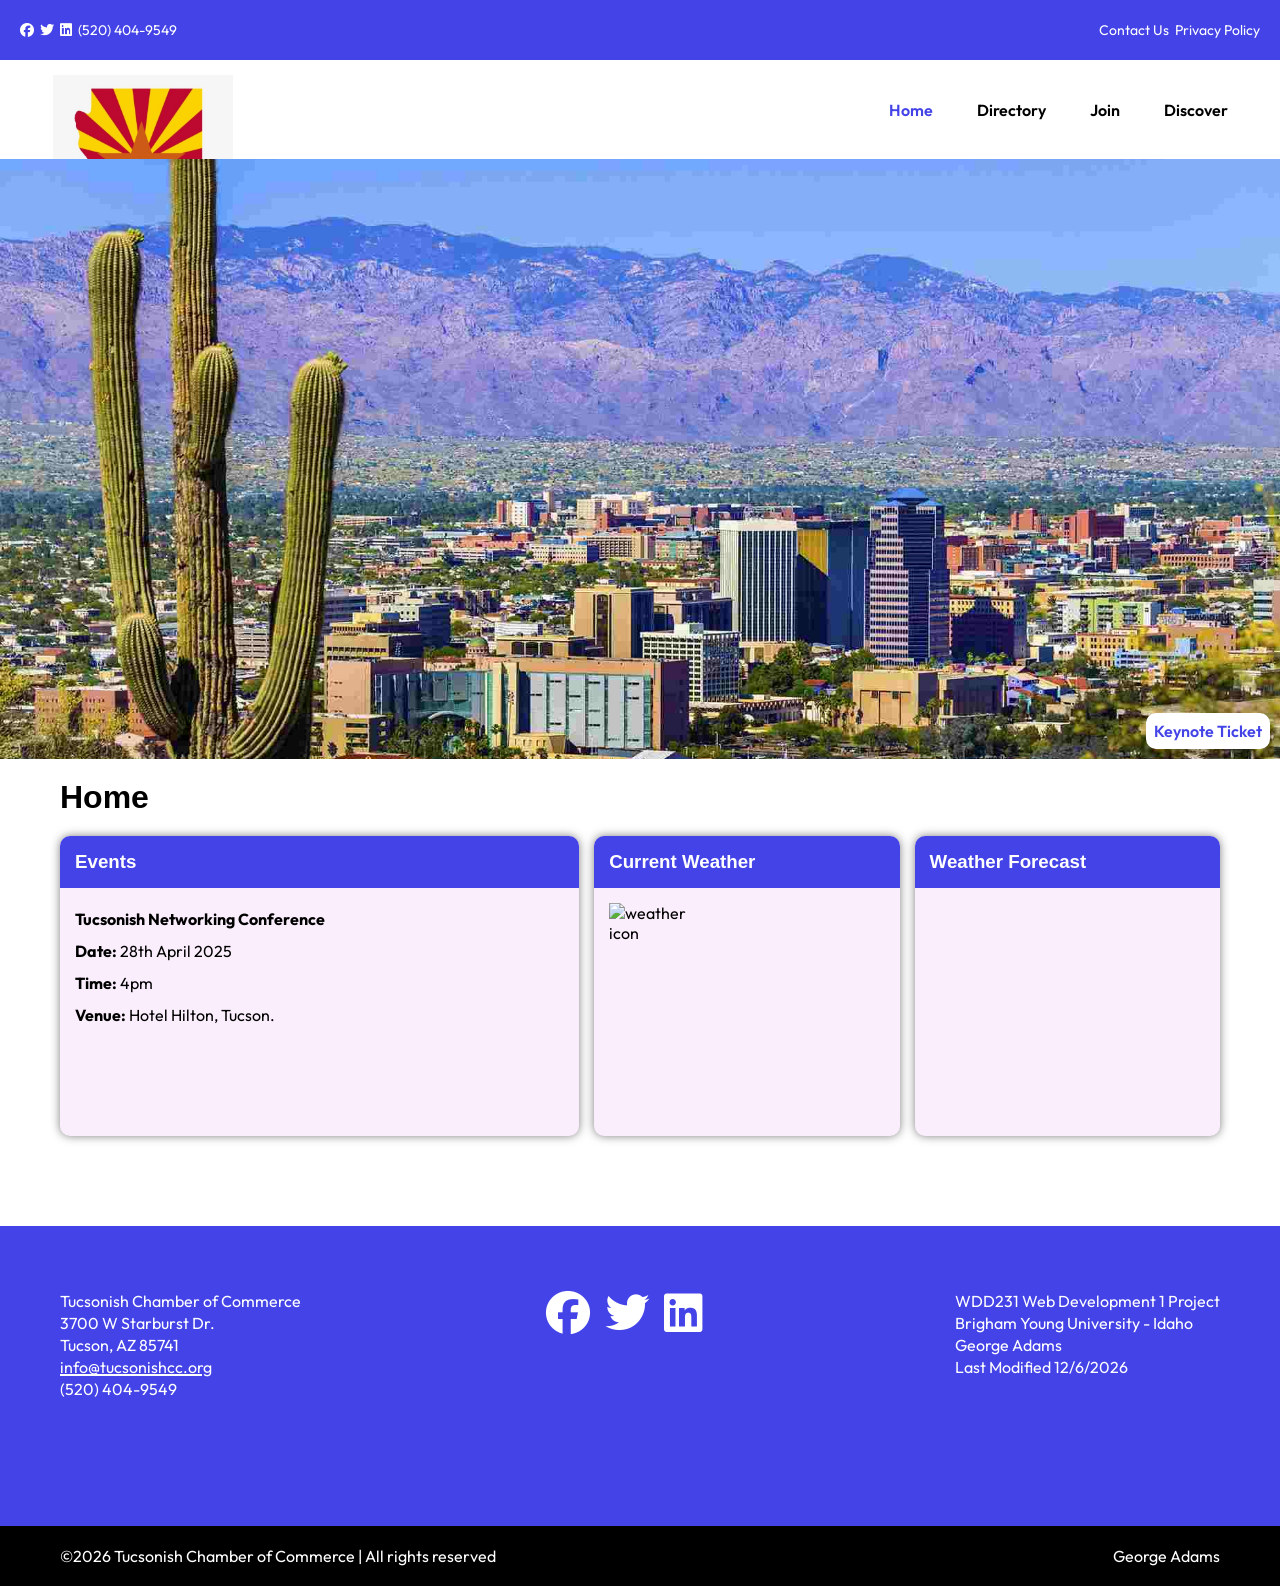
==== chamber/index.html @ 9a7d52b9 "initial" ====
<!DOCTYPE html>
<html lang="en-US">

<head>
    <meta charset="UTF-8">
    <meta name="viewport" content="width=device-width, initial-scale=1.0">
    <meta name="author" content="George Adams">
    <meta name="description" content="Tucsonish Chamber of Commerce. We have 
    the vision to build a community where businesses can thrive, foster a community of growth, 
    and contribute to economic development. A place for businesses to connect together.">

    <meta property="og:title" content="Tucsonish Chamber of Commerce">
    <meta property="og:description" content="Tucsonish Chamber of Commerce connecting businesses together">
    <meta property="og:type" content="website">
    <meta property="og:image" content="https://facelessfcls.github.io/wdd231/chamber/images/homepage-photo.jpeg">
    <meta property="og:url" content="https://facelessfcls.github.io/wdd231/chamber/index.html">
    <meta name="twitter:card" content="Tucsonish Chamber of Commerce connects and grows businesses.">
    <title>Home | Tucsonish Chambers of Commerce </title>

    <link rel="apple-touch-icon" sizes="180x180" href="/images/icons/apple-touch-icon.png">
    <link rel="icon" type="image/png" sizes="32x32" href="images/icons/favicon-32x32.png">
    <link rel="icon" type="image/png" sizes="16x16" href="images/icons/favicon-16x16.png">
    <link rel="manifest" href="images/icons/site.webmanifest">

    <link rel="preconnect" href="https://fonts.googleapis.com">
    <link rel="preconnect" href="https://fonts.gstatic.com" crossorigin>
    <link href="https://fonts.googleapis.com/css2?family=Outfit:wght@100..900&display=swap" rel="stylesheet">

    <link rel="stylesheet" href="styles/normalize.css" media="screen">
    <link rel="stylesheet" href="styles/index.css" media="screen">
    <link rel="stylesheet" href="styles/directory.css" media="screen">
    <link rel="stylesheet" href="styles/directory-large.css" media="screen">
    <link rel="stylesheet" href="https://cdnjs.cloudflare.com/ajax/libs/font-awesome/6.6.0/css/all.min.css">
    
    <script src="scripts/index.js" type="module"></script>
    <script src="scripts/lastmodified.js" defer></script>
    <script src="scripts/navigation.js" defer></script>
</head>

<body>
    <header class="top-banner">

        <nav class="items-left">
            <ul>
                <li> <i class="fa-brands fa-facebook"></i> </li>
                <li> <i class="fa-brands fa-twitter"></i> </li>
                <li> <i class="fa-brands fa-linkedin"></i> </li>
                <li> (520) 404-9549 </li>
            </ul>
        </nav>

        <nav class="items-right">
            <ul>
                <li> <a href="#">Contact Us</a> </li>
                <li> <a href="#">Privacy Policy</a> </li>
            </ul>
        </nav>

    </header>


    <header>

        <div class="nav-container">
            <span>
                <a href="index.html"> 
                    <img src="images/az-flag-state.jpg" alt="Tucsonish Chambers of Commerce logo">
                </a>

                <span id="icon-menu"> </span>
            </span>

            <nav class="nav-links">
                <ul>
                    <li><a href="index.html" class="active">Home</a></li>
                    <li><a href="directory.html">Directory</a></li>
                    <li><a href="join.html">Join</a></li>
                    <li><a href="discover.html">Discover</a></li>
                </ul>
            </nav>
        </div>

    </header>


    <main>
        <div id="hero-container">
            <img src="images/homepage-photo.jpg" alt="home page hero image" loading="lazy">
            <span tabindex="0">Keynote Ticket</span>
        </div>

        <h1 class="home">Home</h1>

        <div id="home-container">
            <!-- Events -->
            <div class="events">
                <h3>Events</h3>
                <p> <strong>Tucsonish Networking Conference</strong>
                    <br> <strong>Date:</strong> 28th April 2025
                    <br> <strong>Time:</strong> 4pm
                    <br> <strong>Venue:</strong> Hotel Hilton, Tucson. 

                </p>
            </div>

            <!-- Current Weather -->
            <div class="cWeather">
                <h3>Current Weather</h3>

                <div class="weatherInfo-container">
                    <img id="weather-icon" src="#" alt="weather icon" width="100" height="100">

                    <ul class="weather-info">

                    </ul>

                </div>
            </div>

            <!-- Weather Forecast  -->
            <div class="wForecast">
                <h3>Weather Forecast</h3>

                <div class="forecastInfo">

                </div>

            </div>

        </div>

        <div id="companies-container">

        </div>

    </main>


    <footer>
        <div class="footer-background">

            <div class="footer-container">
                <div class="sec-one">
                    <p>Tucsonish Chamber of Commerce <br>
                        3700 W Starburst Dr. <br>
                        Tucson, AZ 85741 <br>
                        <a href="#">info@tucsonishcc.org</a><br>
                        (520) 404-9549
                    </p>
                </div>

                <div class="sec-two">
                    <i class="fa-brands fa-facebook"></i>
                    <i class="fa-brands fa-twitter"></i>
                    <i class="fa-brands fa-linkedin"></i>
                </div>

                <div class="sec-three">
                    <p>WDD231 Web Development 1 Project
                        <br>Brigham Young University - Idaho
                        <br>George Adams
                    </p>
                    <p id="lastModified"></p>
                </div>
            </div>
        </div>

        <div class="footend-container">
            <div class="footer-end">
                <p><span id="currentYear">©</span> Tucsonish Chamber of Commerce | All rights reserved</p>
                <p>George Adams</p>
            </div>
        </div>

    </footer>
</body>

</html>
---- chamber/styles/index.css ----
:root {
    --primary-color: #2a7b48;
    --secondary-color: #FAEDFC;
    --accent-color1: #E6E6E6;
    --accent-color2: #F2F2F2;
    --accent-color3: #F4F4F4;
    
    font-family: Outfit, "Humanst521 BT", roboto, sans-serif;
    font-size: 16px;
    scroll-behavior: smooth;
}
 
#hero-container {
    width: 100%;
    height: 300px;
    position: relative;
}

#hero-container img {
    width: 100%;
    height: 100%;
    object-fit: cover;
}

#hero-container span {
    font-size: 1rem;
    font-weight: 600;
    background-color: white;
    color: var(--primary-color);
    padding: 8px;
    margin: 10px;
    border-radius: 10px;
    position: absolute;
    bottom: 0;
    right: 0;
    cursor: pointer;
}



#home-container {
    display: grid;
    grid: auto/1fr;
    gap: 15px;
    justify-content: center;
    padding: 0 20px;

}

.home {
    padding: 0 20px;
}

#home-container .events, .cWeather, .wForecast {
    background-color: aqua;
    background-color: var(--secondary-color);
    border-radius: 10px;
    height: 300px;
    width: 100%;
    box-shadow: 0 0 10px rgb(0, 0, 0, 0.5);

}

#home-container .events h3, .cWeather h3, .wForecast h3 {
    background-color: var(--primary-color);
    padding: 15px;
    width: 100%;
    border-radius: 10px 10px 0 0;
    color: white;
}

#home-container .events p {
    padding: 15px;
    line-height: 2;
}



.weatherInfo-container {
    display: grid;
    grid: auto/1fr 2fr;
    gap: 20px;
    padding: 15px;

}

.weatherInfo-container img {
    margin: 0 auto;
}

.weatherInfo-container .weather-info {
    display: flex;
    flex-direction: column;
    gap: 8px;
}

.wForecast .forecastInfo {
    display: flex;
    flex-direction: column;
    gap: 15px;
    padding: 15px;

}





#companies-container {
    display: grid;
    grid: 1fr/auto;
    padding: 10px 20px;
    gap: 15px;
    margin-top: 20px;
}

.showCompanies {
    background-color: var(--secondary-color);
    width: 100%;
    height: 200px;
    border-radius: 10px;
    box-shadow: 0 0 10px rgb(0, 0, 0, 0.5);
}

.comp-heading {
    text-align: center;
    padding: 10px 15px;
    background-color: var(--primary-color);
    color: white;
    border-radius: 10px 10px 0 0;

}

.companyInfo {
    padding: 10px 15px;
}




@media screen and (min-width: 1000px) {

    .home,
    #home-container {
        max-width: 1200px;
        margin: 0 auto;
    }
    
    #hero-container {
        height: 600px;
    }

    .home {
        margin: 20px auto;
    }

    #home-container {
        grid: 1fr/1.7fr 1fr 1fr;
    }
    
    #companies-container {
        grid: auto/1fr 1fr 1fr;
    }
    
    #companies-container {
        max-width: 1200px;
        margin: 0 auto;
        margin-top: 20px;
    }

}
---- chamber/styles/directory.css ----
*,
*::before,
*::after {
    box-sizing: border-box;
    padding: 0;
    margin: 0;
}
 
:root {
    --primary-color: rgb(67, 67, 231);
    --secondary-color: #FAEDFC; 
    --accent-color1: #E6E6E6;
    --accent-color2: #F2F2F2;
    --accent-color3: #F4F4F4;

    font-family: Outfit, "Humanst521 BT", roboto, sans-serif;
    font-size: 16px;
    scroll-behavior: smooth;
}

h1,
h2,
h3,
h4 {
    font-family: "Humanst521 BT", sans-serif;
}

li {
    list-style: none;
}

a {
    text-decoration: none;
}


.top-banner {
    width: 100%;
    height: 20px;
    background-color: var(--primary-color);
}

.items-left, .items-right {
    display: none;
}






.nav-container > span {
    display: flex;
    align-items: center;
    justify-content: space-between;
    padding: 15px 13px;
    margin-bottom: 10px;

}

.nav-container > span a {
    width: 150px;
    height: 59px;
}

.nav-container > span img {
    /* padding: 10px; */
    width: 100%;
    height: 100%;
    object-fit: cover;
}

#icon-menu {
    width: 31px;
    height: auto;
}

#icon-menu::before {
    font-family: "Font Awesome 5 Free";
    content: "\f0c9";
    font-weight: 600;
    font-size: 35px;
    cursor: pointer;
    width: 100%;
    height: 100%;
    object-fit: cover;
}

#icon-menu.open::before {
    content: "\f00d";
}


.nav-links {
    text-align: center;
    background-color: var(--primary-color);
}

.nav-links a {
    color: white;
    padding: 8px 12px;
    border-radius: 20px;
}

.nav-links a.active {
    text-decoration: 2px white underline;
}

.nav-links ul li {
    padding: 5px 0px;
    margin: 13px 0;
}

.nav-links a:hover {
    color: var(--primary-color);
    background-color: var(--secondary-color);
    transition: .5s ease;
}
 



/* Styling for the nav display */

.nav-container nav {
    display: grid;
    grid-template-rows: 0fr;
    transition: grid-template-rows .5s ease-out;

}

.nav-container nav ul {
    overflow: hidden;
}

.nav-container nav.open {
    grid-template-rows: 1fr;
}

.intro-msg-container h1 {
    margin-top: 0;
}

.intro-msg-container {
    padding: 20px;
}



/* List and Grid icons styling */
.list-grid-icons {
    margin: 0 auto;
    text-align: center;
    padding: 10px;
}

.list-grid-icons i {
    padding: 10px;
    font-size: 25px;
    color: white;
    width: 100%;
    height: 100%;
    object-fit: cover;
}

.list-grid-icons button {
    border: none;
    background-color: var(--primary-color);
    cursor: pointer;
    width: 45px;
    height: 45px;
}

.list-grid-icons i:hover {
    color: var(--primary-color);
}

.list-grid-icons button:hover {
    border: var(--primary-color) solid .5px;
    background-color: white;
    transition: .5s ease;

}


/* Grid and List view styling  */
#comp-list .table-list:nth-of-type(even){
    background-color: var(--secondary-color);
}

#comp-list {
    display: none;
    margin-top: 20px;
    padding: 20px;
}


#comp-grid {
    padding: 18px 20px;
    display: flex;
    flex-direction: column;
    gap: 20px;
}

#comp-grid div {
    text-align: center;
    display: flex;
    flex-direction: column;
    border: .5px solid var(--primary-color);
    padding: 50px;
    border-radius: 5px;
    box-shadow: 5px 5px var(--primary-color);
    width: 100%;
}

#comp-grid div h1 {
    color: var(--primary-color);
}

#comp-grid div p:nth-of-type(1){
    display: flex;
    justify-content: center;
}



/*class created in JS*/
.table-list {
    display: grid;
    grid: auto/1fr;
    gap: 10px;
    padding: 10px;
    justify-content: space-evenly;
}





footer {
    margin-top: 50px;
    width: 100%;
    height: 352px;
}

.footer-background {
    background-color: var(--primary-color);
    width: 100%;
    height: auto;
}

.footer-container {
    display: flex;
    flex-direction: column;
    gap: 20px;
    color: white;
    padding: 20px;
}

.sec-two {
    display: flex;
    gap: 7px;
    width: 320px;
    height: 30px;
}

.sec-two i {
    font-size: 30px;
}

.sec-one a {
    color: white;
    text-decoration: underline 2px white;
}

.sec-one a:hover {
    text-decoration: underline 2px black;
    color: black;
}


.footend-container {
    background-color: black;
    color: white;
    width: 100%;
    height: auto;
}

.footer-end {
    padding: 20px;
    display: flex;
    flex-direction: column;
}
---- chamber/styles/directory-large.css ----
@media screen and (min-width:1000px) {

    .nav-container,
    .intro-msg-container,
    .list-grid-icons,
    #comp-grid,
    #comp-list,
    .footer-end,
    .footer-container,
    .footer-container {
        margin: 0 auto;
        max-width: 1200px
    }

    .items-left,
    .items-right {
        display: flex
    }

    .top-banner {
        width: 100%;
        height: 60px;
        background-color: var(--primary-color);
        color: #fff;
        display: flex;
        align-items: center;
        font-size: 14px;
        justify-content: space-between;
        padding: 0 20px
    }

    .items-left ul,
    .items-right ul {
        display: flex;
        gap: 6px
    }

    .items-right a {
        color: #fff
    }

    .nav-container {
        display: grid;
        grid: auto/1fr 1fr
    }

    .nav-container .nav-links {
        display: flex;
        justify-content: flex-end;
        background-color: #fff0
    }

    #icon-menu {
        display: none
    }

    .nav-container .nav-links ul {
        display: flex;
        flex-direction: row;
        justify-content: flex-end;
        align-items: center;
        gap: 20px
    }

    .nav-container .nav-links a {
        color: #000;
        font-weight: 600
    }

    .nav-container .nav-links a.active {
        color: var(--primary-color)
    }

    .nav-container span img {
        width: 180px;
        height: auto
    }

    #comp-grid {
        display: grid;
        grid: auto/repeat(3, 1fr);
        gap: 15px
    }

    .footer-background {
        height: 300px
    }

    .footer-container {
        flex-direction: row;
        justify-content: space-between;
        line-height: 22px;
        padding-top: 5%
    }

    .sec-two {
        width: 0;
        height: 0;
        justify-content: center;
    }

    .sec-two i {
        font-size: 44px;
        padding-right: 8px
    }

    .footer-end {
        flex-direction: row;
        justify-content: space-between
    }

    .table-list {
        grid: auto/repeat(4, 1fr)
    }
}
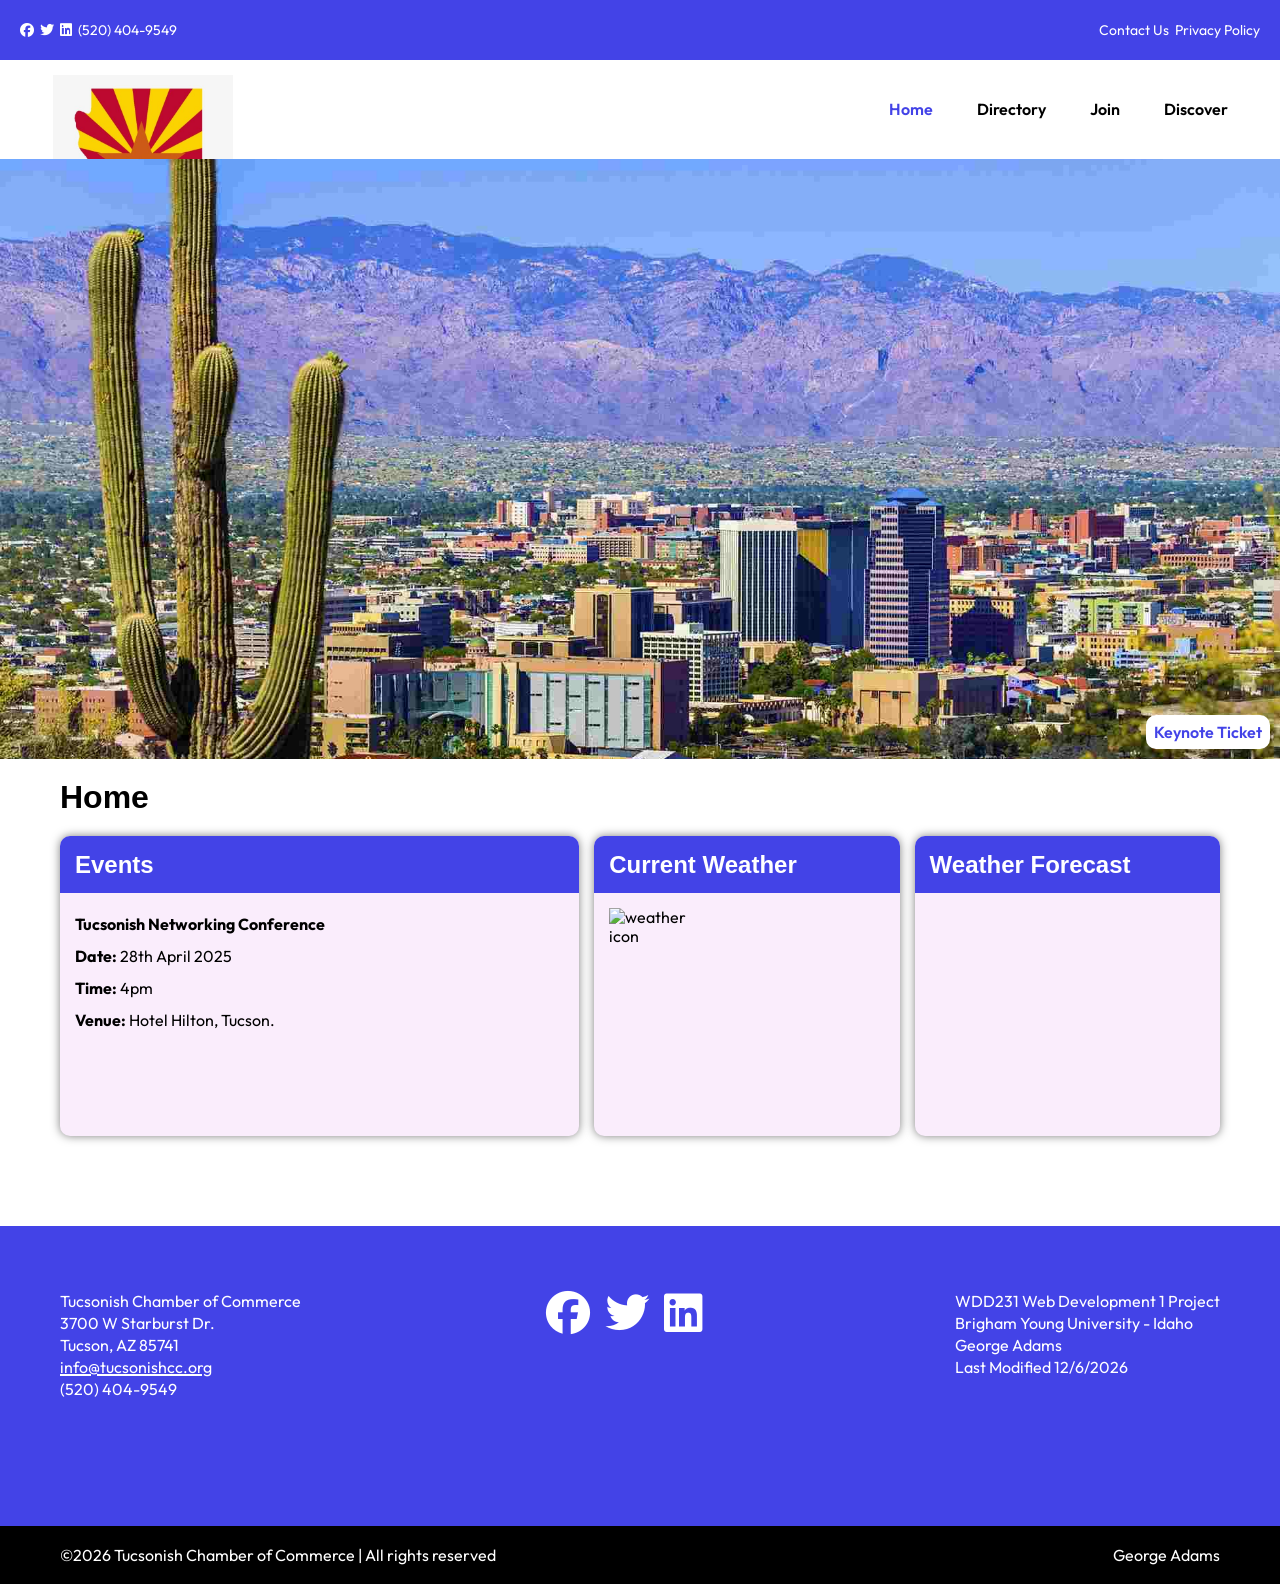
==== commit 656012e6: "changes" ====
--- a/chamber/index.html
+++ b/chamber/index.html
@@ -6,13 +6,12 @@
     <meta name="viewport" content="width=device-width, initial-scale=1.0">
     <meta name="author" content="George Adams">
     <meta name="description" content="Tucsonish Chamber of Commerce. We have 
-    the vision to build a community where businesses can thrive, foster a community of growth, 
-    and contribute to economic development. A place for businesses to connect together.">
+    the vision to build a community where businesses can foster a community of growth. A place for businesses to connect together.">
 
-    <meta property="og:title" content="Tucsonish Chamber of Commerce">
+    <meta property="og:title" content="Tucsonish Chamber of Commerce - George Adams">
     <meta property="og:description" content="Tucsonish Chamber of Commerce connecting businesses together">
     <meta property="og:type" content="website">
-    <meta property="og:image" content="https://facelessfcls.github.io/wdd231/chamber/images/homepage-photo.jpeg">
+    <meta property="og:image" content="https://facelessfcls.github.io/wdd231/chamber/images/homepage-photo.jpg">
     <meta property="og:url" content="https://facelessfcls.github.io/wdd231/chamber/index.html">
     <meta name="twitter:card" content="Tucsonish Chamber of Commerce connects and grows businesses.">
     <title>Home | Tucsonish Chambers of Commerce </title>
@@ -94,7 +93,7 @@
         <div id="home-container">
             <!-- Events -->
             <div class="events">
-                <h3>Events</h3>
+                <h2>Events</h2>
                 <p> <strong>Tucsonish Networking Conference</strong>
                     <br> <strong>Date:</strong> 28th April 2025
                     <br> <strong>Time:</strong> 4pm
@@ -105,7 +104,7 @@
 
             <!-- Current Weather -->
             <div class="cWeather">
-                <h3>Current Weather</h3>
+                <h2>Current Weather</h2>
 
                 <div class="weatherInfo-container">
                     <img id="weather-icon" src="#" alt="weather icon" width="100" height="100">
@@ -119,7 +118,7 @@
 
             <!-- Weather Forecast  -->
             <div class="wForecast">
-                <h3>Weather Forecast</h3>
+                <h2>Weather Forecast</h2>
 
                 <div class="forecastInfo">
 
--- a/chamber/styles/index.css
+++ b/chamber/styles/index.css
@@ -1,5 +1,5 @@
 :root {
-    --primary-color: #2a7b48;
+    --primary-color: rgb (67, 67, 231);
     --secondary-color: #FAEDFC;
     --accent-color1: #E6E6E6;
     --accent-color2: #F2F2F2;
@@ -61,7 +61,7 @@
 
 }
 
-#home-container .events h3, .cWeather h3, .wForecast h3 {
+#home-container .events h2, .cWeather h2, .wForecast h2 {
     background-color: var(--primary-color);
     padding: 15px;
     width: 100%;
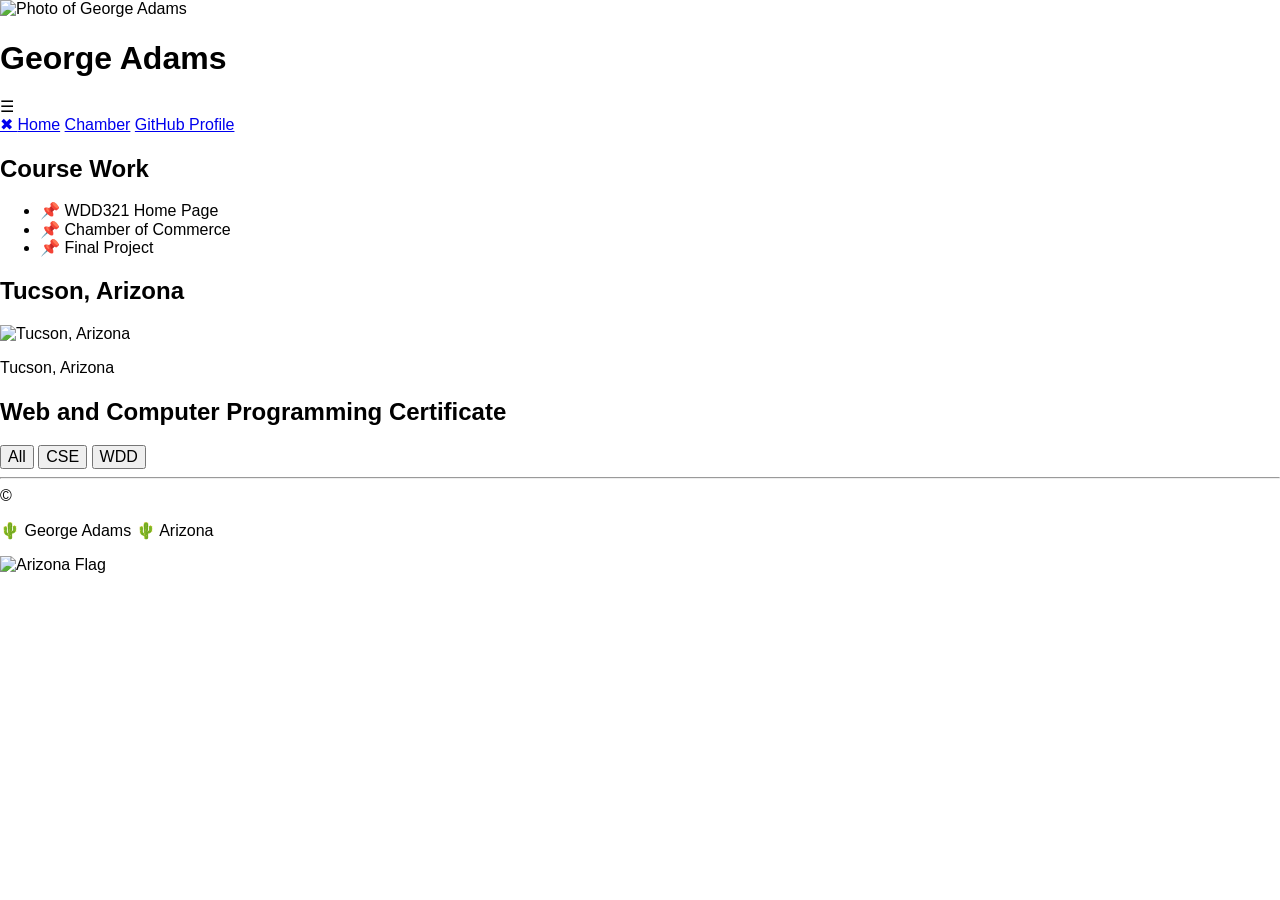
==== commit 8e8367e7: "join and thank you" ====
--- a/chamber/index.html
+++ b/chamber/index.html
@@ -5,173 +5,90 @@
     <meta charset="UTF-8">
     <meta name="viewport" content="width=device-width, initial-scale=1.0">
     <meta name="author" content="George Adams">
-    <meta name="description" content="Tucsonish Chamber of Commerce. We have 
-    the vision to build a community where businesses can foster a community of growth. A place for businesses to connect together.">
+    <meta name="description" content="Home Page for WDD231 - Web Development. This will be the main page for the course and will contain links to all of the assignments.">
+    <title>WDD 231 - Course Home Page | George Adams</title>
 
-    <meta property="og:title" content="Tucsonish Chamber of Commerce - George Adams">
-    <meta property="og:description" content="Tucsonish Chamber of Commerce connecting businesses together">
-    <meta property="og:type" content="website">
-    <meta property="og:image" content="https://facelessfcls.github.io/wdd231/chamber/images/homepage-photo.jpg">
-    <meta property="og:url" content="https://facelessfcls.github.io/wdd231/chamber/index.html">
-    <meta name="twitter:card" content="Tucsonish Chamber of Commerce connects and grows businesses.">
-    <title>Home | Tucsonish Chambers of Commerce </title>
-
-    <link rel="apple-touch-icon" sizes="180x180" href="/images/icons/apple-touch-icon.png">
-    <link rel="icon" type="image/png" sizes="32x32" href="images/icons/favicon-32x32.png">
-    <link rel="icon" type="image/png" sizes="16x16" href="images/icons/favicon-16x16.png">
-    <link rel="manifest" href="images/icons/site.webmanifest">
+    <meta property="og:title" content="Facebook - A Social Media website used to connect with friends and family.">
+    <meta property="og:description" content="Explore status updates, photos, and videos shared by friends and family.">
+    <meta property="og:image" content="www.facebook.com/images/facebook-image.jpg">
+    <meta property="og:url" content="www.facebook.com">
 
     <link rel="preconnect" href="https://fonts.googleapis.com">
     <link rel="preconnect" href="https://fonts.gstatic.com" crossorigin>
-    <link href="https://fonts.googleapis.com/css2?family=Outfit:wght@100..900&display=swap" rel="stylesheet">
+    <link href="https://fonts.googleapis.com/css2?family=Quicksand:wght@300..700&family=Raleway:ital,wght@0,100..900;1,100..900&display=swap" rel="stylesheet">
+    <link rel="icon" href="images/logo.jpeg" sizes="16x16" type="image/jpeg">
+    <link rel="icon" href="favicon.ico">
 
     <link rel="stylesheet" href="styles/normalize.css" media="screen">
     <link rel="stylesheet" href="styles/index.css" media="screen">
-    <link rel="stylesheet" href="styles/directory.css" media="screen">
-    <link rel="stylesheet" href="styles/directory-large.css" media="screen">
-    <link rel="stylesheet" href="https://cdnjs.cloudflare.com/ajax/libs/font-awesome/6.6.0/css/all.min.css">
-    
-    <script src="scripts/index.js" type="module"></script>
-    <script src="scripts/lastmodified.js" defer></script>
-    <script src="scripts/navigation.js" defer></script>
+    <link rel="stylesheet" href="styles/index-large.css" media="screen">
+    <script src="scripts/index.js" defer></script>
+    <script src="scripts/course-list-array.js" defer></script>
 </head>
 
 <body>
-    <header class="top-banner">
 
-        <nav class="items-left">
-            <ul>
-                <li> <i class="fa-brands fa-facebook"></i> </li>
-                <li> <i class="fa-brands fa-twitter"></i> </li>
-                <li> <i class="fa-brands fa-linkedin"></i> </li>
-                <li> (520) 404-9549 </li>
-            </ul>
+    <div class="intro-container">
+        <img src="images/profile.jpg" alt="Photo of George Adams">
+        <h1>George Adams</h1>
+        <span id="menu">☰</span>
+    </div>
+
+    <header>
+        <nav class="nav-links">
+            <a href="#"> <span class="close-menu">✖</span> </a>
+            <a href="index.html">Home</a>
+            <a href="chamber/index.html">Chamber</a>
+            <a href="https://github.com/facelessfcls">GitHub Profile</a>
         </nav>
-
-        <nav class="items-right">
-            <ul>
-                <li> <a href="#">Contact Us</a> </li>
-                <li> <a href="#">Privacy Policy</a> </li>
-            </ul>
-        </nav>
-
     </header>
 
+    <main>
+        <div class="main-container">
+            <section class="tag-one">
+                <h2>Course Work</h2>
+                <ul>
+                    <li class="course-taken">📌 WDD321 Home Page</li>
+                    <li class="course-taken">📌 Chamber of Commerce</li>
+                    <li class="course-taken">📌 Final Project</li>
+                </ul>
+            </section>
 
-    <header>
+            <section class="tag-two">
+                <h2>Tucson, Arizona</h2>
+                <img src="images/zona.jpg" width="1724" height="2594" alt="Tucson, Arizona">
+                <p>Tucson, Arizona</p>
+            </section>
 
-        <div class="nav-container">
-            <span>
-                <a href="index.html"> 
-                    <img src="images/az-flag-state.jpg" alt="Tucsonish Chambers of Commerce logo">
-                </a>
+            <section class="tag-three">
+                <h2>Web and Computer Programming Certificate</h2>
 
-                <span id="icon-menu"> </span>
-            </span>
-
-            <nav class="nav-links">
-                <ul>
-                    <li><a href="index.html" class="active">Home</a></li>
-                    <li><a href="directory.html">Directory</a></li>
-                    <li><a href="join.html">Join</a></li>
-                    <li><a href="discover.html">Discover</a></li>
-                </ul>
-            </nav>
-        </div>
-
-    </header>
-
-
-    <main>
-        <div id="hero-container">
-            <img src="images/homepage-photo.jpg" alt="home page hero image" loading="lazy">
-            <span tabindex="0">Keynote Ticket</span>
-        </div>
-
-        <h1 class="home">Home</h1>
-
-        <div id="home-container">
-            <!-- Events -->
-            <div class="events">
-                <h2>Events</h2>
-                <p> <strong>Tucsonish Networking Conference</strong>
-                    <br> <strong>Date:</strong> 28th April 2025
-                    <br> <strong>Time:</strong> 4pm
-                    <br> <strong>Venue:</strong> Hotel Hilton, Tucson. 
-
-                </p>
-            </div>
-
-            <!-- Current Weather -->
-            <div class="cWeather">
-                <h2>Current Weather</h2>
-
-                <div class="weatherInfo-container">
-                    <img id="weather-icon" src="#" alt="weather icon" width="100" height="100">
-
-                    <ul class="weather-info">
-
-                    </ul>
-
+                <div class="btn-container">
+                    <button class="all-course">All</button>
+                    <button class="cse-course">CSE</button>
+                    <button class="wdd-course">WDD</button>
                 </div>
-            </div>
-
-            <!-- Weather Forecast  -->
-            <div class="wForecast">
-                <h2>Weather Forecast</h2>
-
-                <div class="forecastInfo">
-
-                </div>
-
-            </div>
+                <hr>
+                <div class="courses-container"></div>
+            </section>
 
         </div>
-
-        <div id="companies-container">
-
-        </div>
-
+        <span class="total-credit"></span>
+        <dialog id="course-details"></dialog>
     </main>
 
+    <footer class="footer-nav">
 
-    <footer>
-        <div class="footer-background">
+        <span id="currentYear">&copy;</span>
 
-            <div class="footer-container">
-                <div class="sec-one">
-                    <p>Tucsonish Chamber of Commerce <br>
-                        3700 W Starburst Dr. <br>
-                        Tucson, AZ 85741 <br>
-                        <a href="#">info@tucsonishcc.org</a><br>
-                        (520) 404-9549
-                    </p>
-                </div>
-
-                <div class="sec-two">
-                    <i class="fa-brands fa-facebook"></i>
-                    <i class="fa-brands fa-twitter"></i>
-                    <i class="fa-brands fa-linkedin"></i>
-                </div>
-
-                <div class="sec-three">
-                    <p>WDD231 Web Development 1 Project
-                        <br>Brigham Young University - Idaho
-                        <br>George Adams
-                    </p>
-                    <p id="lastModified"></p>
-                </div>
-            </div>
+        <div class="flag-name">
+            <p> 🌵 George Adams 🌵 Arizona </p>
+            <img src="images/az-flag.jpg" alt="Arizona Flag" loading="lazy">
         </div>
-
-        <div class="footend-container">
-            <div class="footer-end">
-                <p><span id="currentYear">©</span> Tucsonish Chamber of Commerce | All rights reserved</p>
-                <p>George Adams</p>
-            </div>
-        </div>
+        <p id="lastModified"></p>
 
     </footer>
+    
 </body>
 
 </html>
